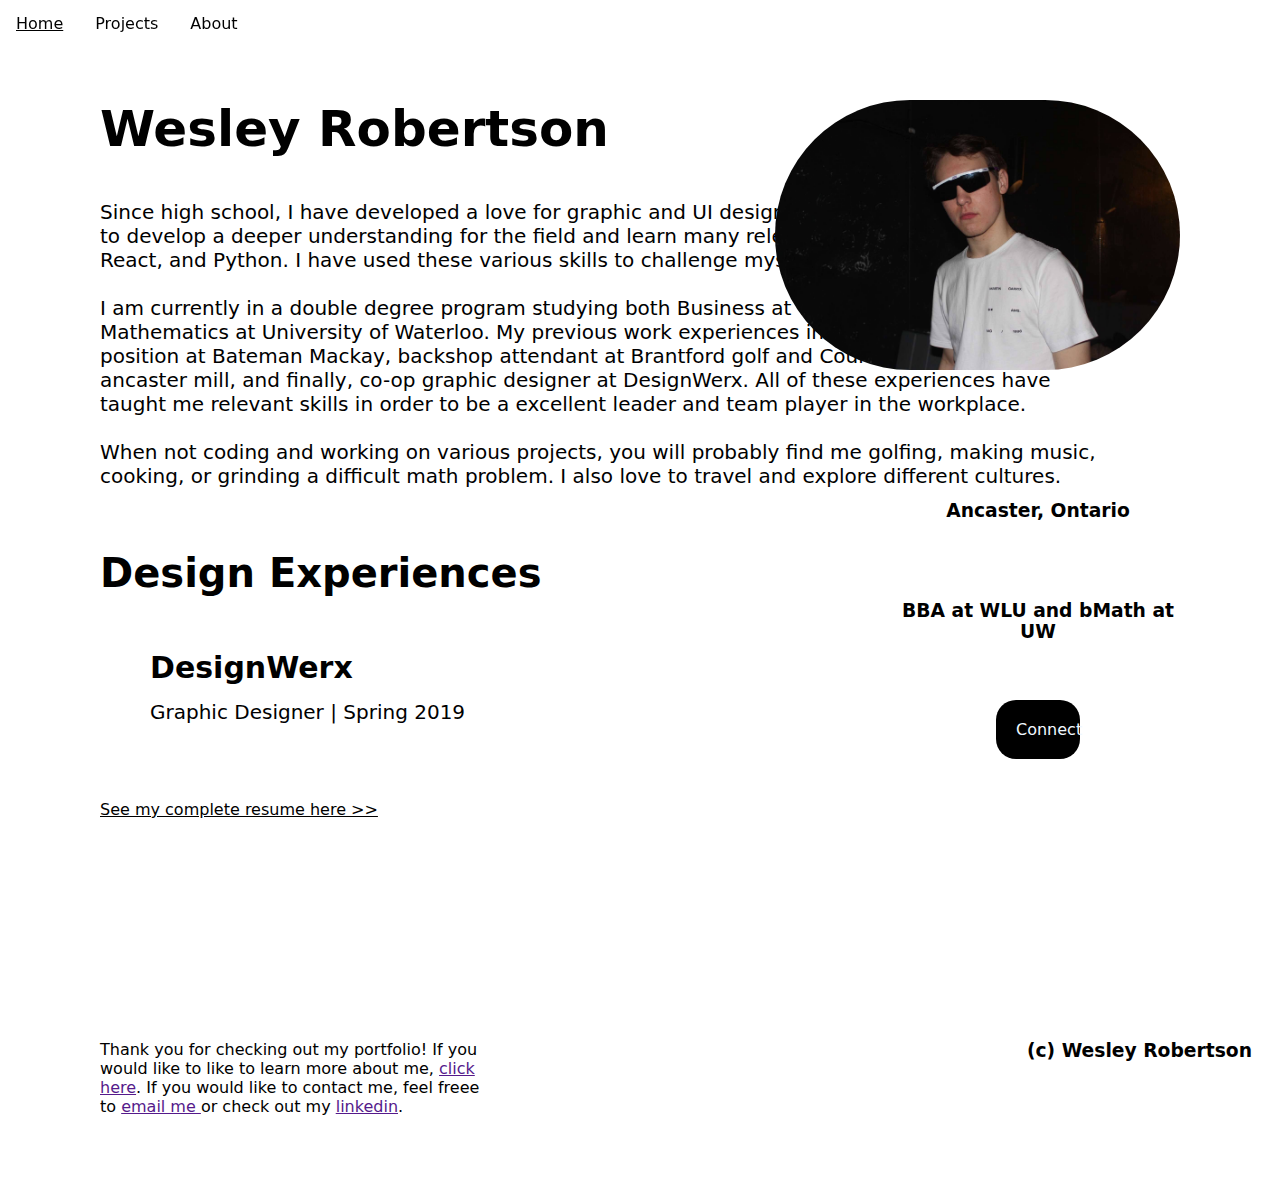
==== about.html @ f85f8c48 "Add files via upload" ====
<!DOCTYPE html>
<html lang="en">
<head>
    <meta charset="UTF-8">
    <meta http-equiv="X-UA-Compatible" content="IE=edge">
    <meta name="viewport" content="width=device-width, initial-scale=1.0">
    <title>Document</title>
    <link rel="stylesheet" href="stylea.css">
</head>
<body>
    <h1>Wesley Robertson</h1>
    <p class="about">Since high school, I have developed a love for graphic and UI design. Since then, I have been able to develop a deeper understanding for the field and learn many relevant skills such as HTML, React, and Python. I have used these various skills to challenge myself to various projects.
        <br>
        <br>
        I am currently in a double degree program studying both Business at Wilfrid Laurier University and Mathematics at University of Waterloo. My previous work experiences includes a Staff Accuntant position at Bateman Mackay, backshop attendant at Brantford golf and Country Club, cook at ancaster mill, and finally, co-op graphic designer at DesignWerx. All of these experiences have taught me relevant skills in order to be a excellent leader and team player in the workplace. 
        <br>
        <br>
        When not coding and working on various projects, you will probably find me golfing, making music, cooking, or grinding a difficult math problem. I also love to travel and explore different cultures. 
    </p>
    <img src="IMG_3820.JPG" alt="">
    <div class="ab">
        <h3 class="location">Ancaster, Ontario</h3>
        <h3 class="class">BBA at WLU and bMath at UW</h3>
        <a href="" class="connect">Connect</a>
    </div>
    <a href="" class="comp">See my complete resume here >></a>
    <div class="design">
        <h2>Design Experiences</h2>
        <h4>DesignWerx</h4>
        <h5>Graphic Designer | Spring 2019</h5>
    </div>
    
    
    <div class="footer">
        <p class="thanks">Thank you for checking out my portfolio! If you would like to like to learn more about me, <a href="">click here</a>. If you would like to contact me, feel freee to <a href="">email me </a> or check out my <a href="">linkedin</a>.</p>
        <h3 class="copyright">(c) Wesley Robertson </h3>
    </div>
    <div class="menud">
        <ul class="menu">
            <li><a href="index.html" class="navitem">Home</a></li>
            <li><a href="projects.html" class="navitem">Projects</a></li>
            <li><a href="about.html" class="navitem">About</a></li>
        </ul>
    </div>
</body>
</html>
---- stylea.css ----
* {
    font-family: system-ui, -apple-system, BlinkMacSystemFont, 'Segoe UI', Roboto, Oxygen, Ubuntu, Cantarell, 'Open Sans', 'Helvetica Neue', sans-serif;
    font: acumin-pro;
    margin: 0;
}


.menud {
    position: fixed;
    height: 0;
    top: 0;
    left: 0;
    display: inline;
}

.menu {
    list-style-type: none;
    margin: 0;
    padding: 0;
    overflow: hidden;
    display: inline;
    margin: left;
    width: 100%;
}

li {
    float: left;
}

li a {
    display: block;
    color: black;
    text-align: center;
    padding: 14px 16px;
    text-decoration: none;
  }


  li a:hover {
    display: block;
    text-align: center;
    padding: 14px 16px;
    text-decoration: underline;
  } 


p {
    font-weight: lighter;
}


h1 {
    position: absolute;
    top: 100px;
    left: 100px;
    font-size: 50px;
}

img {
    height: 30%;
    border-radius: 1000px;
    position: absolute;
    top: 100px;
    right: 100px;
}

.about {
    position: absolute;
    top: 200px;
    left: 100px;
    font-size: 20px;
    width: 1000px;
}

.footer {
    position: absolute;
    top: 1000px;
    left: 100px;
}




.comp {
    position: absolute;
    top: 800px;
    left: 100px;
    color: black;
}




.design {
    position: absolute;
    top: 550px;
    left: 100px;
    right: 0px;
}

h2 {
    position: absolute;
    top: 0px;
    font-size: 40px;
}

h4 {
    position: absolute;
    top: 100px;
    left: 50px;
    font-size: 30px;
}

h5 {
    position: absolute;
    font-weight: lighter;
    top: 150px;
    left: 50px;
    font-size: 20px;
}








.ab {
    position: absolute;
    right: 100px;
    left: 70%;
    height: 400px;
    top: 500px;
}


.location {
    position: absolute;
    text-align: center;
    left: 0;
    right: 0;
}

.class {
    position: absolute;
    left: 0;
    right: 0;
    text-align: center;
    top: 100px;
    
}

.connect {
    background-color: black;
    border-radius: 20px; 
    position: absolute;
    top: 200px;
    left: 100px;
    right: 100px;
    text-align: center;
    color: aliceblue;
    text-decoration: none;
    padding: 20px;
}










.footer {
    height: 200px;
    width: 100%;
}

.thanks {
    position: absolute;
    top: 20%;
    font-weight: normal;
    right: 70%;
}

.copyright {
    position: absolute;
    top: 20%;
    right: 10%;
}
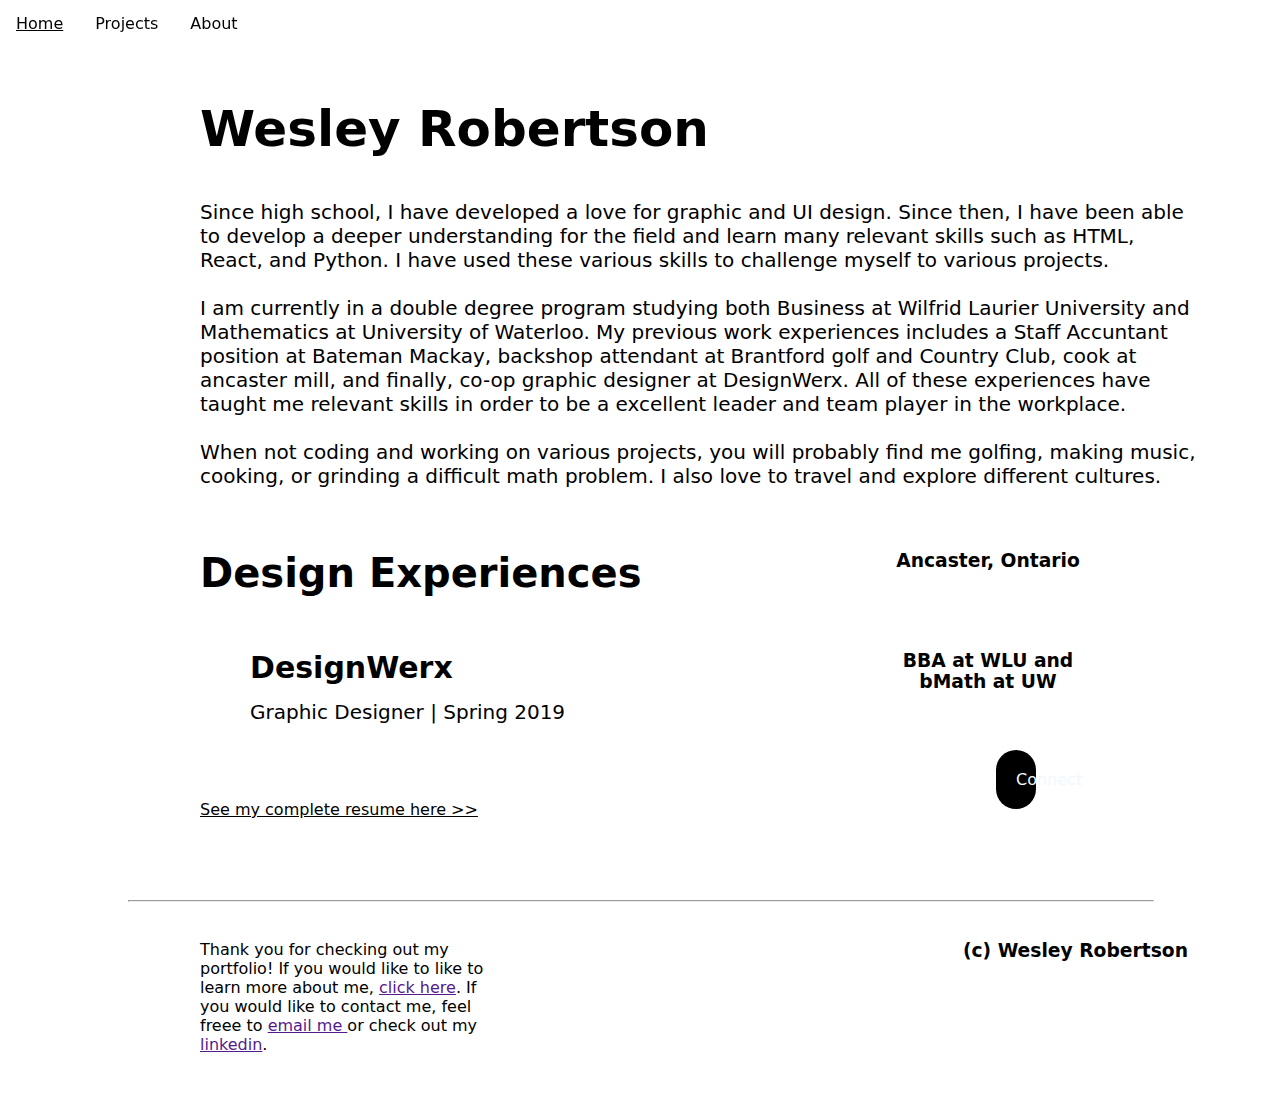
==== commit 27e0f814: "Add files via upload" ====
--- a/about.html
+++ b/about.html
@@ -17,18 +17,19 @@
         <br>
         When not coding and working on various projects, you will probably find me golfing, making music, cooking, or grinding a difficult math problem. I also love to travel and explore different cultures. 
     </p>
-    <img src="IMG_3820.JPG" alt="">
+    <img src="Headshot.png" alt="">
     <div class="ab">
         <h3 class="location">Ancaster, Ontario</h3>
         <h3 class="class">BBA at WLU and bMath at UW</h3>
-        <a href="" class="connect">Connect</a>
+        <a href="mailto: robe4390@mylaurier.ca" class="connect">Connect</a>
     </div>
-    <a href="" class="comp">See my complete resume here >></a>
+    <a href="Resume with Link.pdf" class="comp">See my complete resume here >></a>
     <div class="design">
         <h2>Design Experiences</h2>
         <h4>DesignWerx</h4>
         <h5>Graphic Designer | Spring 2019</h5>
     </div>
+    <hr class="line">
     
     
     <div class="footer">
--- a/stylea.css
+++ b/stylea.css
@@ -44,6 +44,7 @@
   } 
 
 
+
 p {
     font-weight: lighter;
 }
@@ -52,22 +53,22 @@
 h1 {
     position: absolute;
     top: 100px;
-    left: 100px;
+    left: 200px;
     font-size: 50px;
 }
 
 img {
-    height: 30%;
+    height: 40%;
     border-radius: 1000px;
     position: absolute;
     top: 100px;
-    right: 100px;
+    right: 240px;
 }
 
 .about {
     position: absolute;
     top: 200px;
-    left: 100px;
+    left: 200px;
     font-size: 20px;
     width: 1000px;
 }
@@ -84,7 +85,7 @@
 .comp {
     position: absolute;
     top: 800px;
-    left: 100px;
+    left: 200px;
     color: black;
 }
 
@@ -94,7 +95,7 @@
 .design {
     position: absolute;
     top: 550px;
-    left: 100px;
+    left: 200px;
     right: 0px;
 }
 
@@ -120,6 +121,15 @@
 }
 
 
+.line {
+    position: absolute;
+    width: 80%;
+    left: 10%;
+    right: 10%;
+    text-align: center;
+    font-weight: 5px;
+    top: 900px;
+}
 
 
 
@@ -128,10 +138,10 @@
 
 .ab {
     position: absolute;
-    right: 100px;
+    right: 200px;
     left: 70%;
     height: 400px;
-    top: 500px;
+    top: 550px;
 }
 
 
@@ -174,6 +184,8 @@
 
 
 .footer {
+    position: absolute;
+    top: 900px;
     height: 200px;
     width: 100%;
 }
@@ -183,10 +195,12 @@
     top: 20%;
     font-weight: normal;
     right: 70%;
+    left: 100px;
 }
 
 .copyright {
     position: absolute;
     top: 20%;
-    right: 10%;
+    right: 15%;
+    text-align: right;
 }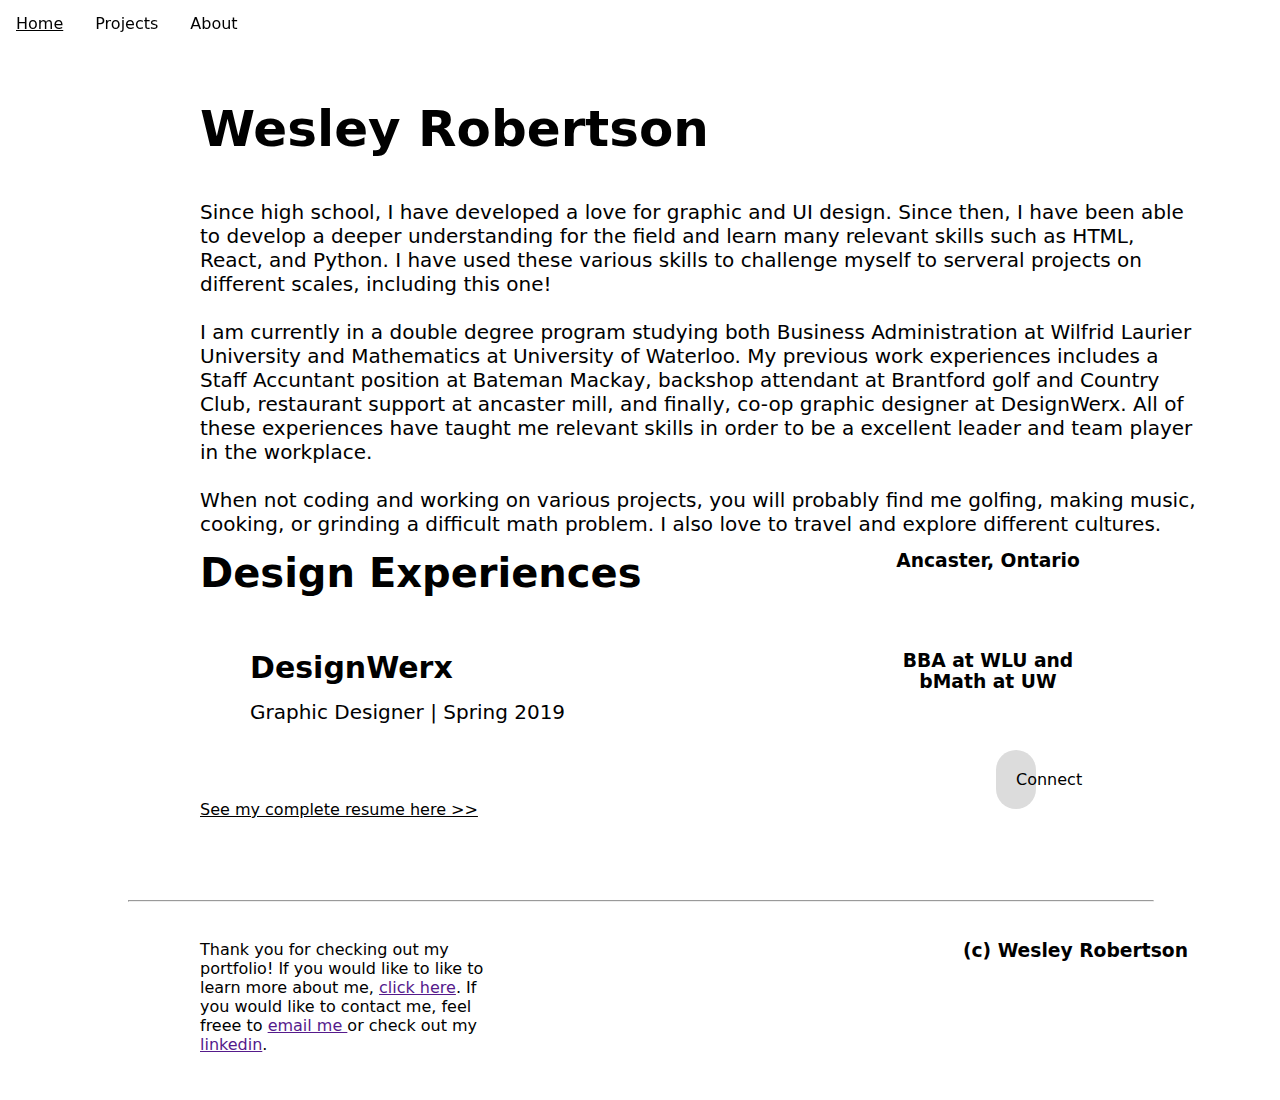
==== commit fa3b126e: "Add files via upload" ====
--- a/about.html
+++ b/about.html
@@ -9,10 +9,10 @@
 </head>
 <body>
     <h1>Wesley Robertson</h1>
-    <p class="about">Since high school, I have developed a love for graphic and UI design. Since then, I have been able to develop a deeper understanding for the field and learn many relevant skills such as HTML, React, and Python. I have used these various skills to challenge myself to various projects.
+    <p class="about">Since high school, I have developed a love for graphic and UI design. Since then, I have been able to develop a deeper understanding for the field and learn many relevant skills such as HTML, React, and Python. I have used these various skills to challenge myself to serveral projects on different scales, including this one!
         <br>
         <br>
-        I am currently in a double degree program studying both Business at Wilfrid Laurier University and Mathematics at University of Waterloo. My previous work experiences includes a Staff Accuntant position at Bateman Mackay, backshop attendant at Brantford golf and Country Club, cook at ancaster mill, and finally, co-op graphic designer at DesignWerx. All of these experiences have taught me relevant skills in order to be a excellent leader and team player in the workplace. 
+        I am currently in a double degree program studying both Business Administration at Wilfrid Laurier University and Mathematics at University of Waterloo. My previous work experiences includes a Staff Accuntant position at Bateman Mackay, backshop attendant at Brantford golf and Country Club, restaurant support at ancaster mill, and finally, co-op graphic designer at DesignWerx. All of these experiences have taught me relevant skills in order to be a excellent leader and team player in the workplace. 
         <br>
         <br>
         When not coding and working on various projects, you will probably find me golfing, making music, cooking, or grinding a difficult math problem. I also love to travel and explore different cultures. 
--- a/stylea.css
+++ b/stylea.css
@@ -59,7 +59,7 @@
 
 img {
     height: 40%;
-    border-radius: 1000px;
+    border-radius: 100px;
     position: absolute;
     top: 100px;
     right: 240px;
@@ -162,15 +162,15 @@
 }
 
 .connect {
-    background-color: black;
+    background-color: gainsboro;
     border-radius: 20px; 
     position: absolute;
     top: 200px;
     left: 100px;
     right: 100px;
     text-align: center;
-    color: aliceblue;
     text-decoration: none;
+    color: black;
     padding: 20px;
 }
 
@@ -203,4 +203,6 @@
     top: 20%;
     right: 15%;
     text-align: right;
-}+}
+
+
